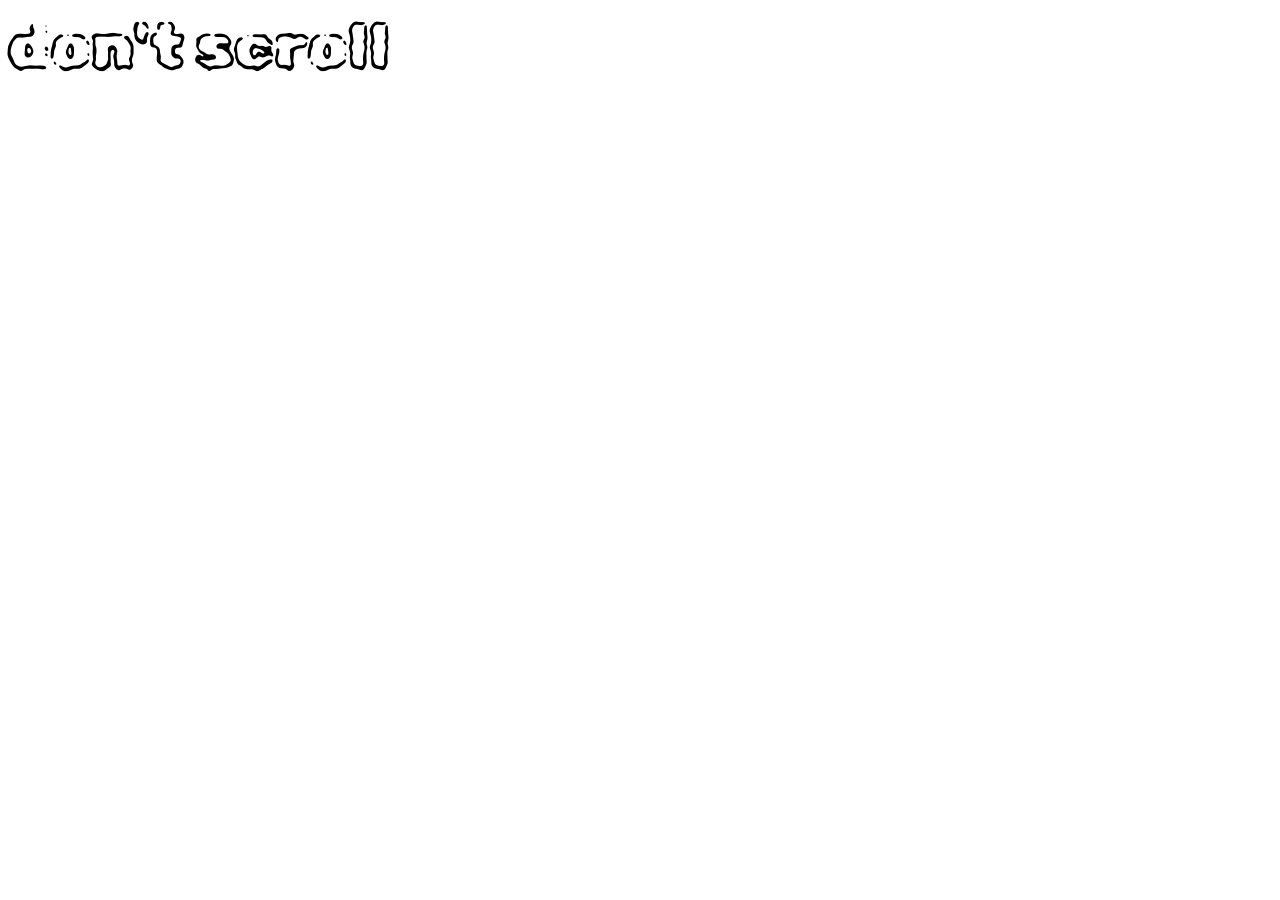
==== index.html @ 6a633927 "start proj" ====
<!DOCTYPE html>
<html lang="en">
<head>
    <meta charset="UTF-8">
    <meta name="viewport" content="width=device-width, initial-scale=1.0">
    <title>Final Site</title>
    <link rel="stylesheet" href="css/style.css">
    <link rel="preconnect" href="https://fonts.googleapis.com">
    <link rel="preconnect" href="https://fonts.gstatic.com" crossorigin>
    <link href="https://fonts.googleapis.com/css2?family=Rubik+Burned&display=swap" rel="stylesheet">

</head>
<body>
    don't scroll
</body>
</html>
---- css/style.css ----
body {
    font-family: "Rubik Burned", system-ui;
    font-weight: 400;
    font-style: normal;
    font-size: 4rem;
}
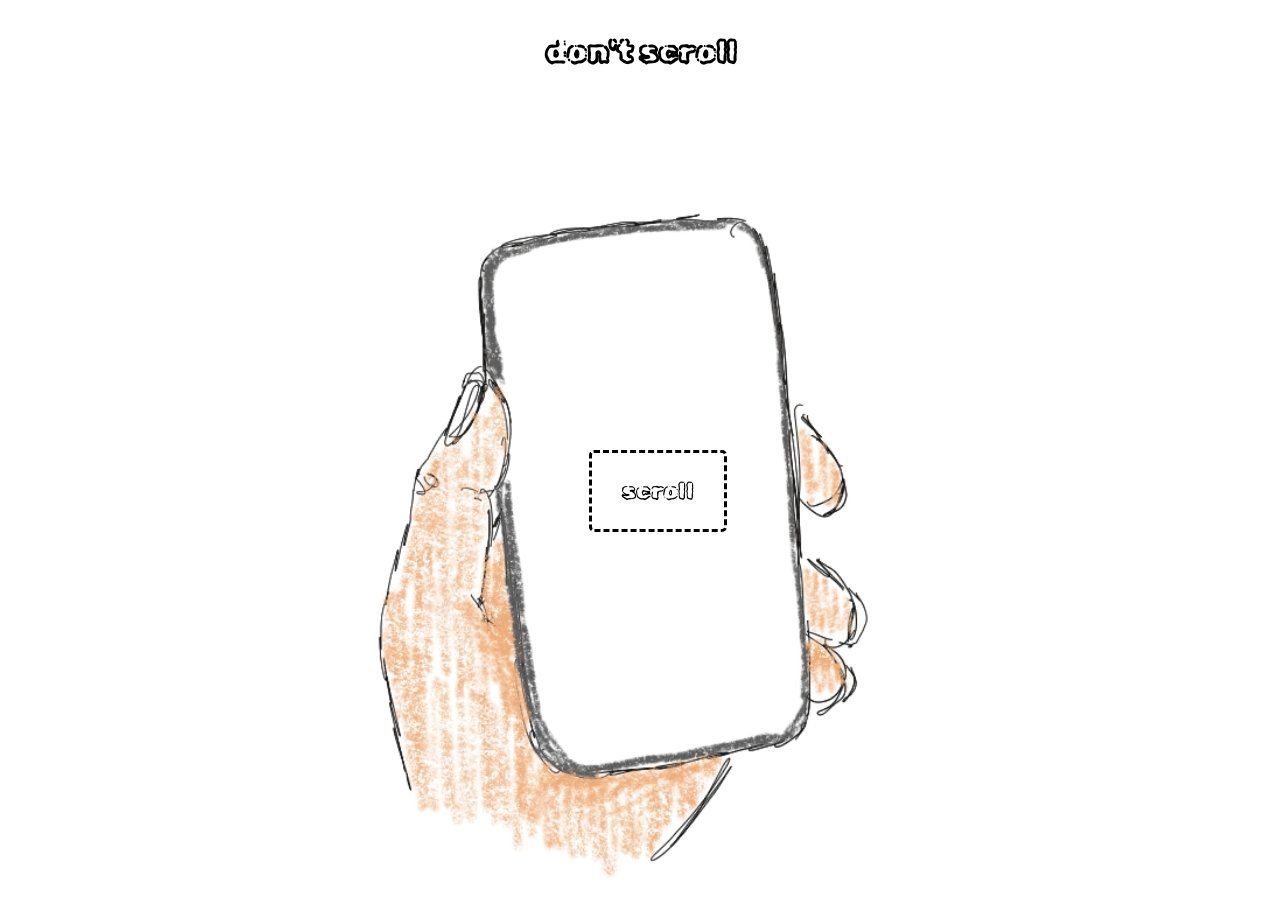
==== commit e8397798: "added end pages & fixes" ====
--- a/index.html
+++ b/index.html
@@ -1,5 +1,6 @@
 <!DOCTYPE html>
 <html lang="en">
+
 <head>
     <meta charset="UTF-8">
     <meta name="viewport" content="width=device-width, initial-scale=1.0">
@@ -10,7 +11,12 @@
     <link href="https://fonts.googleapis.com/css2?family=Rubik+Burned&display=swap" rel="stylesheet">
 
 </head>
+<h1><a href="index.html">don't scroll</h1></a>
+
 <body>
-    don't scroll
+    <img src="gifs/watch.gif" alt="watch">
+    <a href="scroll1.html" class="button">scroll</a>
+    <script src="js/script.js"></script>
 </body>
+
 </html>
--- a/css/style.css
+++ b/css/style.css
@@ -1,6 +1,57 @@
 body {
-    font-family: "Rubik Burned", system-ui;
-    font-weight: 400;
-    font-style: normal;
-    font-size: 4rem;
+  font-family: "Rubik Burned", system-ui;
+  font-weight: 400;
+  font-style: normal;
+  font-size: 1rem;
+  display: flex;
+  flex-direction: column;
 }
+
+img {
+  width: 700px;
+  margin: auto;
+}
+
+h1 {
+  padding-top: 25px;
+  margin: auto;
+}
+
+a {
+  text-decoration: none;
+  color: #000000;
+}
+
+.button {
+  position: absolute;
+  top: 50%;
+  left: 46%;
+  background-color: #ffffff;
+  color: #000000;
+  font-family: "Rubik Burned";
+  font-size: 1.5rem;
+  padding: 24px 30px;
+  border: dashed;
+  border-radius: 5px;
+}
+
+.button2 {
+  position: absolute;
+  top: 50%;
+  left: 75%;
+  background-color: #ffffff;
+  color: #000000;
+  font-family: "Rubik Burned";
+  font-size: 1.5rem;
+  padding: 15px 30px;
+  border: dashed;
+  border-radius: 5px;
+}
+
+.button:hover {
+  color: #737373;
+}
+
+.button2:hover {
+  background-color: #f1f1f1;
+}
